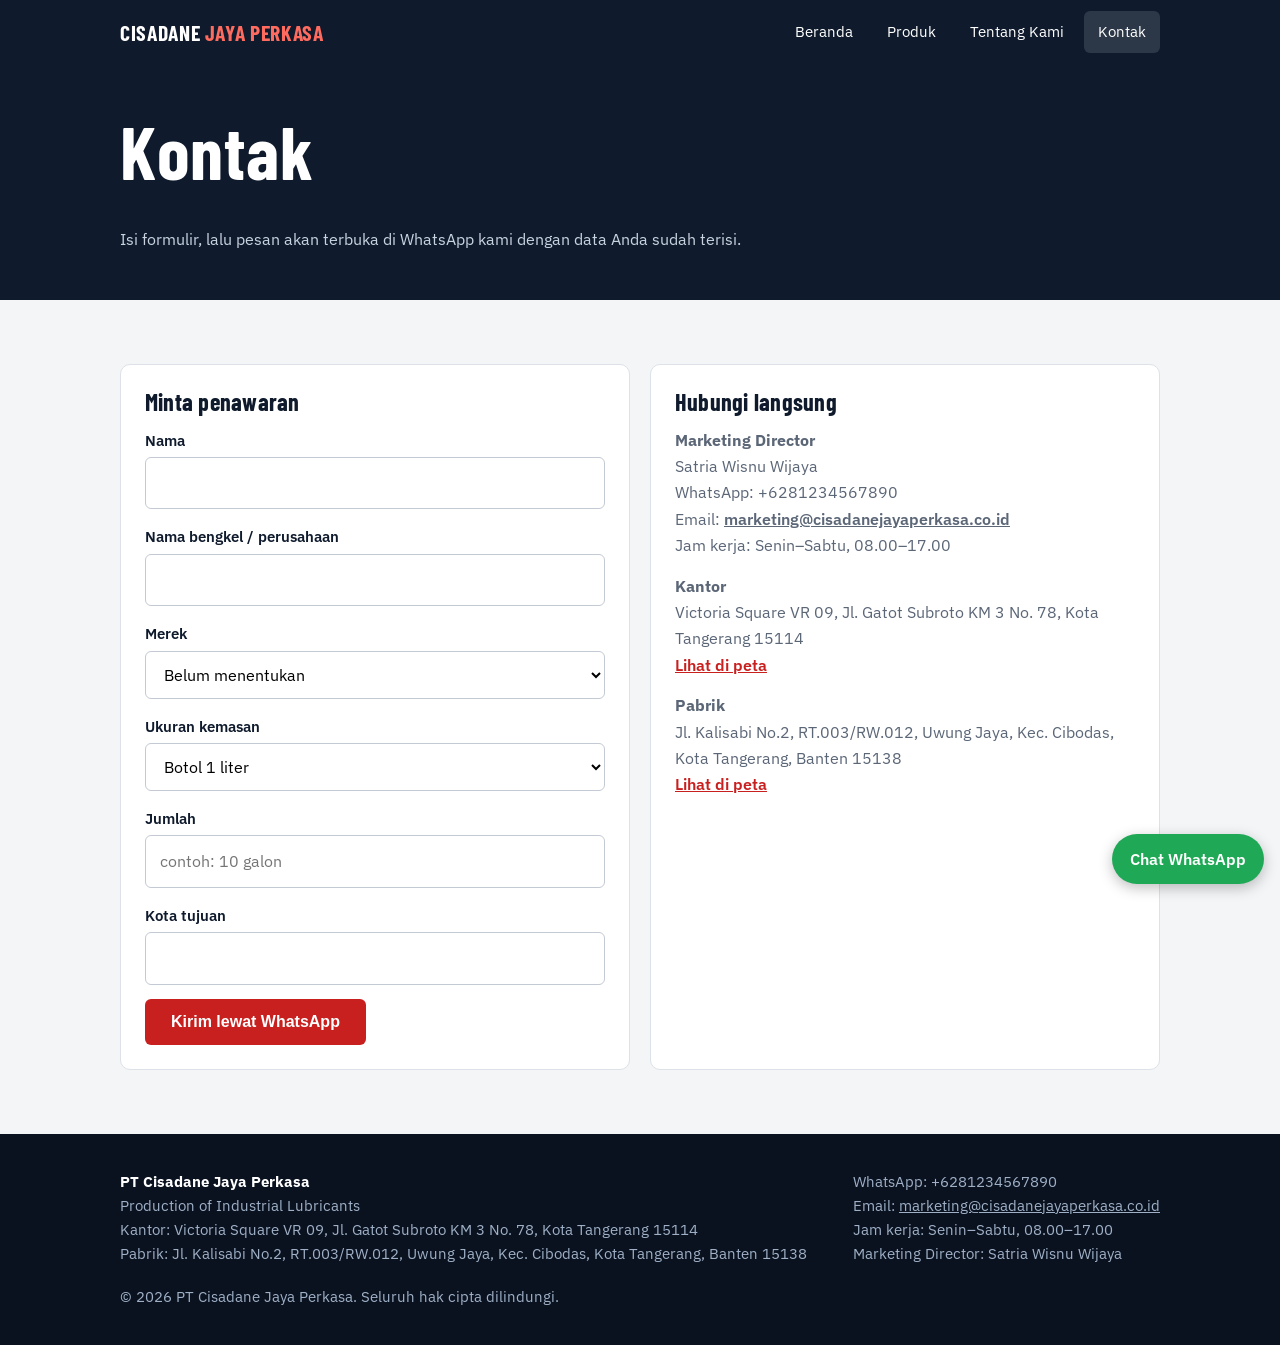
==== kontak.html @ 40fa808e "Bismillah meluncur" ====
<!doctype html><html lang="id"><head><meta charset="utf-8"><meta name="viewport" content="width=device-width,initial-scale=1"><title>Kontak dan Minta Penawaran | PT Cisadane Jaya Perkasa</title><meta name="description" content="Hubungi PT Cisadane Jaya Perkasa untuk penawaran oli ATF.">
<link rel="preconnect" href="https://fonts.googleapis.com"><link rel="preconnect" href="https://fonts.gstatic.com" crossorigin><link href="https://fonts.googleapis.com/css2?family=Barlow+Condensed:wght@600;700&family=IBM+Plex+Sans:wght@400;600&display=swap" rel="stylesheet"><link rel="stylesheet" href="style.css"></head><body>
<header><div class="w"><a class="logo" href="index.html">CISADANE <b>JAYA PERKASA</b></a><input type="checkbox" id="t"><label for="t" class="burger" aria-label="Menu">&#9776;</label><nav><a href="index.html">Beranda</a><a href="produk.html">Produk</a><a href="tentang.html">Tentang Kami</a><a href="kontak.html" class=on>Kontak</a></nav></div></header>
<div class="pg"><div class="w"><h1>Kontak</h1><p>Isi formulir, lalu pesan akan terbuka di WhatsApp kami dengan data Anda sudah terisi.</p></div></div>
<section><div class="w"><div class="grid"><div class="card"><h3>Minta penawaran</h3>
<form id="f"><label for="n">Nama</label><input id="n" required><label for="p">Nama bengkel / perusahaan</label><input id="p">
<label for="m">Merek</label><select id="m"><option>Belum menentukan</option><option>BESTRON</option><option>VESH</option><option>NATIONAL OIL</option><option>NATIONAL PELUMAS</option><option>GP OIL</option></select>
<label for="u">Ukuran kemasan</label><select id="u"><option>Botol 1 liter</option><option>Galon 4 liter</option><option>Jerigen 20 liter</option><option>Drum 200 liter</option></select>
<label for="j">Jumlah</label><input id="j" placeholder="contoh: 10 galon" required><label for="k">Kota tujuan</label><input id="k"><button class="btn" type="submit">Kirim lewat WhatsApp</button></form></div>
<div class="card"><h3>Hubungi langsung</h3><p><strong>Marketing Director</strong><br>Satria Wisnu Wijaya<br>WhatsApp: +6281234567890<br>Email: <a href="mailto:marketing@cisadanejayaperkasa.co.id" style="color:inherit">marketing@cisadanejayaperkasa.co.id</a><br>Jam kerja: Senin&ndash;Sabtu, 08.00&ndash;17.00</p>
<p><strong>Kantor</strong><br>Victoria Square VR 09, Jl. Gatot Subroto KM 3 No. 78, Kota Tangerang 15114<br><a href="https://www.google.com/maps/search/?api=1&query=Victoria%20Square%20VR%2009%2C%20Jl.%20Gatot%20Subroto%20KM%203%20No.%2078%2C%20Kota%20Tangerang%2015114" target="_blank" rel="noopener" style="color:var(--red)">Lihat di peta</a></p><p><strong>Pabrik</strong><br>Jl. Kalisabi No.2, RT.003/RW.012, Uwung Jaya, Kec. Cibodas, Kota Tangerang, Banten 15138<br><a href="https://www.google.com/maps/search/?api=1&query=Jl.%20Kalisabi%20No.2%2C%20RT.003/RW.012%2C%20Uwung%20Jaya%2C%20Kec.%20Cibodas%2C%20Kota%20Tangerang%2C%20Banten%2015138" target="_blank" rel="noopener" style="color:var(--red)">Lihat di peta</a></p></div></div></div></section>
<script>document.getElementById('f').addEventListener('submit',function(e){e.preventDefault();var v=function(i){return document.getElementById(i).value};
var t='Halo, saya '+v('n')+(v('p')?' dari '+v('p'):'')+'. Saya ingin minta penawaran oli ATF: '+v('j')+' ('+v('u')+', merek '+v('m')+')'+(v('k')?', kirim ke '+v('k'):'')+'.';
window.open('https://wa.me/6281234567890?text='+encodeURIComponent(t),'_blank')});</script>
<footer><div class="w"><div><strong style="color:#fff">PT Cisadane Jaya Perkasa</strong><br>Production of Industrial Lubricants<br>Kantor: Victoria Square VR 09, Jl. Gatot Subroto KM 3 No. 78, Kota Tangerang 15114<br>Pabrik: Jl. Kalisabi No.2, RT.003/RW.012, Uwung Jaya, Kec. Cibodas, Kota Tangerang, Banten 15138</div><div>WhatsApp: +6281234567890<br>Email: <a href="mailto:marketing@cisadanejayaperkasa.co.id" style="color:inherit">marketing@cisadanejayaperkasa.co.id</a><br>Jam kerja: Senin&ndash;Sabtu, 08.00&ndash;17.00<br>Marketing Director: Satria Wisnu Wijaya</div></div><div class="w" style="margin-top:18px">&copy; 2026 PT Cisadane Jaya Perkasa. Seluruh hak cipta dilindungi.</div></footer>
<a class="wa" href="https://wa.me/6281234567890?text=Halo,%20saya%20ingin%20tanya%20harga%20oli%20ATF">Chat WhatsApp</a></body></html>
---- style.css ----
:root{--ink:#0f1b2d;--red:#c8201f;--red2:#a21917;--bg:#f3f5f7;--card:#fff;--mut:#5b6677;--line:#dde2e8}
*{box-sizing:border-box}html{scroll-behavior:smooth}
body{margin:0;font:16px/1.65 'IBM Plex Sans',system-ui,sans-serif;color:var(--ink);background:var(--bg)}
h1,h2,h3{font-family:'Barlow Condensed','Arial Narrow',sans-serif;line-height:1.05;margin:0 0 .5em;letter-spacing:.01em}
h1{font-size:clamp(2.6rem,7vw,4.6rem);font-weight:700}h2{font-size:clamp(1.9rem,4vw,2.8rem)}h3{font-size:1.5rem}
a{color:inherit}.w{max-width:1080px;margin:0 auto;padding:0 20px}
header{background:var(--ink);color:#fff;position:sticky;top:0;z-index:9}
header .w{display:flex;align-items:center;justify-content:space-between;min-height:64px}
.logo{font:700 1.35rem 'Barlow Condensed',sans-serif;text-decoration:none;letter-spacing:.03em}.logo b{color:#ff6b5e}
nav{display:flex;gap:6px}nav a{padding:8px 14px;text-decoration:none;border-radius:6px;font-size:.95rem}
nav a:hover,nav a.on{background:rgba(255,255,255,.12)}
#t{display:none}.burger{display:none;cursor:pointer;padding:8px;font-size:1.6rem}
@media(max-width:720px){.burger{display:block}nav{display:none;position:absolute;top:64px;left:0;right:0;background:var(--ink);flex-direction:column;padding:10px 20px 16px}#t:checked~nav{display:flex}}
.btn{display:inline-block;background:var(--red);color:#fff;padding:14px 26px;border-radius:6px;font-weight:600;text-decoration:none;border:0;font-size:1rem;cursor:pointer}
.btn:hover{background:var(--red2)}.btn.o{background:transparent;border:2px solid currentColor}
.hero{background:var(--ink);color:#fff;padding:64px 0 72px}
.hero .w{display:grid;grid-template-columns:1.3fr .7fr;gap:40px;align-items:center}
.hero p{font-size:1.15rem;max-width:34em;color:#c9d3e0}.hero .acts{display:flex;gap:12px;flex-wrap:wrap;margin-top:28px}
@media(max-width:820px){.hero .w{grid-template-columns:1fr}.dip{max-width:200px;margin:0 auto}}
.dip svg{width:100%;height:auto}
.fill{animation:rise 1.6s .2s cubic-bezier(.2,.8,.2,1) both}@keyframes rise{from{transform:translateY(120px)}to{transform:none}}
@media(prefers-reduced-motion:reduce){.fill{animation:none}}
section{padding:64px 0}.alt{background:#fff}
.grid{display:grid;gap:20px;grid-template-columns:repeat(auto-fit,minmax(240px,1fr))}
.card{background:var(--card);border:1px solid var(--line);border-radius:10px;padding:24px}
.alt .card{background:var(--bg)}.card p{margin:0;color:var(--mut)}
.pg{background:var(--ink);color:#fff;padding:48px 0}.pg p{color:#c9d3e0;max-width:40em;margin:0}
.spec{width:100%;border-collapse:collapse;background:#fff;border:1px solid var(--line);border-radius:10px;overflow:hidden}
.spec th,.spec td{text-align:left;padding:14px 18px;border-bottom:1px solid var(--line);vertical-align:top}
.spec th{width:34%;background:#eef1f5}.tw{overflow-x:auto}
.stat{font:700 3rem 'Barlow Condensed',sans-serif;color:var(--red);line-height:1}
.cta{background:var(--red);color:#fff;text-align:center}.cta .btn{background:#fff;color:var(--red2)}.cta p{max-width:36em;margin:0 auto 24px}
.note{font-size:.88rem;color:var(--mut)}
input,select,textarea{width:100%;padding:12px 14px;border:1px solid #c3cad4;border-radius:6px;font:inherit;margin:4px 0 14px;background:#fff}
label{font-weight:600;font-size:.92rem}
footer{background:#0a1220;color:#9fb0c6;padding:36px 0;font-size:.92rem}footer .w{display:flex;justify-content:space-between;gap:20px;flex-wrap:wrap}
.wa{position:fixed;right:16px;bottom:16px;background:#1fa855;color:#fff;padding:12px 18px;border-radius:999px;text-decoration:none;font-weight:600;box-shadow:0 4px 14px rgba(0,0,0,.25);z-index:9}
:focus-visible{outline:3px solid #ffb199;outline-offset:2px}

.hero{background:linear-gradient(rgba(15,27,45,.9),rgba(15,27,45,.82)),url(images/hero.webp) center/cover}
.ic{width:52px;height:52px;border-radius:12px;background:#fde8e6;color:var(--red);display:grid;place-items:center;margin-bottom:16px}.ic svg{width:28px;height:28px}
.alt .ic{background:#fff}
.card{transition:transform .2s,box-shadow .2s}.card:hover{transform:translateY(-4px);box-shadow:0 10px 24px rgba(15,27,45,.12)}
.pc{padding:0;overflow:hidden}.pc img{display:block;width:100%;height:auto;background:#dde2e8}.cb{padding:20px 22px 24px}
.banner{display:block;width:100%;height:auto;border-radius:12px;margin-bottom:36px}
@media(prefers-reduced-motion:reduce){.card{transition:none}.card:hover{transform:none}}
.ci{text-align:center}.ci .ic{margin:0 auto 16px}

.brands{display:grid;grid-template-columns:repeat(auto-fit,minmax(170px,1fr));gap:16px}
.brand{background:#fff;border:1px solid var(--line);border-top:4px solid var(--red);border-radius:10px;padding:28px 12px;text-align:center;font:700 1.45rem 'Barlow Condensed',sans-serif;letter-spacing:.04em}
.card p+p{margin-top:14px}.card p a{font-weight:600}

.g5{grid-template-columns:repeat(auto-fit,minmax(190px,1fr))}.g5 .cb{padding:16px 16px 20px}.g5 h3{font-size:1.3rem}.g5 p{font-size:.92rem}.card p a{color:var(--red)}
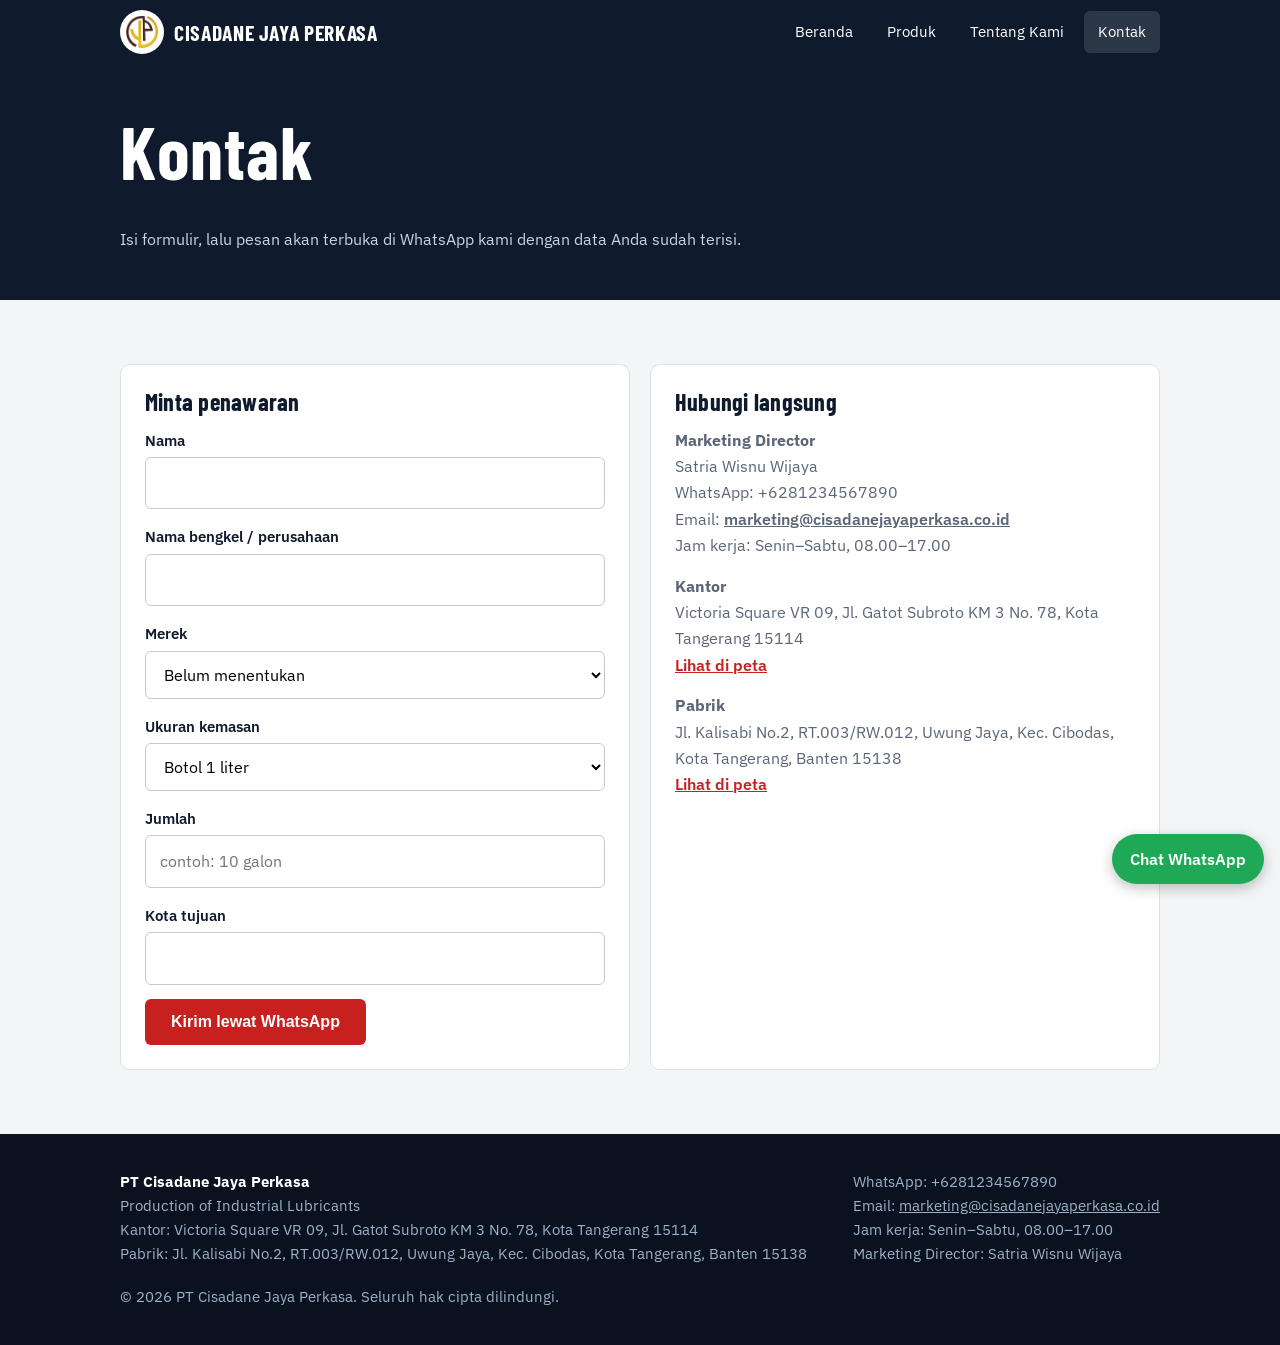
==== commit d5985cf0: "nambah" ====
--- a/kontak.html
+++ b/kontak.html
@@ -1,6 +1,6 @@
 <!doctype html><html lang="id"><head><meta charset="utf-8"><meta name="viewport" content="width=device-width,initial-scale=1"><title>Kontak dan Minta Penawaran | PT Cisadane Jaya Perkasa</title><meta name="description" content="Hubungi PT Cisadane Jaya Perkasa untuk penawaran oli ATF.">
-<link rel="preconnect" href="https://fonts.googleapis.com"><link rel="preconnect" href="https://fonts.gstatic.com" crossorigin><link href="https://fonts.googleapis.com/css2?family=Barlow+Condensed:wght@600;700&family=IBM+Plex+Sans:wght@400;600&display=swap" rel="stylesheet"><link rel="stylesheet" href="style.css"></head><body>
-<header><div class="w"><a class="logo" href="index.html">CISADANE <b>JAYA PERKASA</b></a><input type="checkbox" id="t"><label for="t" class="burger" aria-label="Menu">&#9776;</label><nav><a href="index.html">Beranda</a><a href="produk.html">Produk</a><a href="tentang.html">Tentang Kami</a><a href="kontak.html" class=on>Kontak</a></nav></div></header>
+<link rel="preconnect" href="https://fonts.googleapis.com"><link rel="preconnect" href="https://fonts.gstatic.com" crossorigin><link href="https://fonts.googleapis.com/css2?family=Barlow+Condensed:wght@600;700&family=IBM+Plex+Sans:wght@400;600&display=swap" rel="stylesheet"><link rel="icon" href="images/logo.webp" type="image/webp"><link rel="stylesheet" href="style.css"></head><body>
+<header><div class="w"><a class="logo" href="index.html"><img class="lg" src="images/logo.webp" alt="Logo PT Cisadane Jaya Perkasa" width="44" height="44"><span>CISADANE JAYA PERKASA</span></a><input type="checkbox" id="t"><label for="t" class="burger" aria-label="Menu">&#9776;</label><nav><a href="index.html">Beranda</a><a href="produk.html">Produk</a><a href="tentang.html">Tentang Kami</a><a href="kontak.html" class=on>Kontak</a></nav></div></header>
 <div class="pg"><div class="w"><h1>Kontak</h1><p>Isi formulir, lalu pesan akan terbuka di WhatsApp kami dengan data Anda sudah terisi.</p></div></div>
 <section><div class="w"><div class="grid"><div class="card"><h3>Minta penawaran</h3>
 <form id="f"><label for="n">Nama</label><input id="n" required><label for="p">Nama bengkel / perusahaan</label><input id="p">
--- a/style.css
+++ b/style.css
@@ -51,3 +51,8 @@
 .card p+p{margin-top:14px}.card p a{font-weight:600}
 
 .g5{grid-template-columns:repeat(auto-fit,minmax(190px,1fr))}.g5 .cb{padding:16px 16px 20px}.g5 h3{font-size:1.3rem}.g5 p{font-size:.92rem}.card p a{color:var(--red)}
+
+.logo{display:flex;align-items:center;gap:10px;color:#fff}.logo span{color:#fff}
+.lg{width:44px;height:44px;object-fit:contain;background:#fff;border-radius:50%;padding:5px;flex:none}
+@media(max-width:380px){.logo span{font-size:1.1rem}}
+.g5 .pc img{background:#fff}
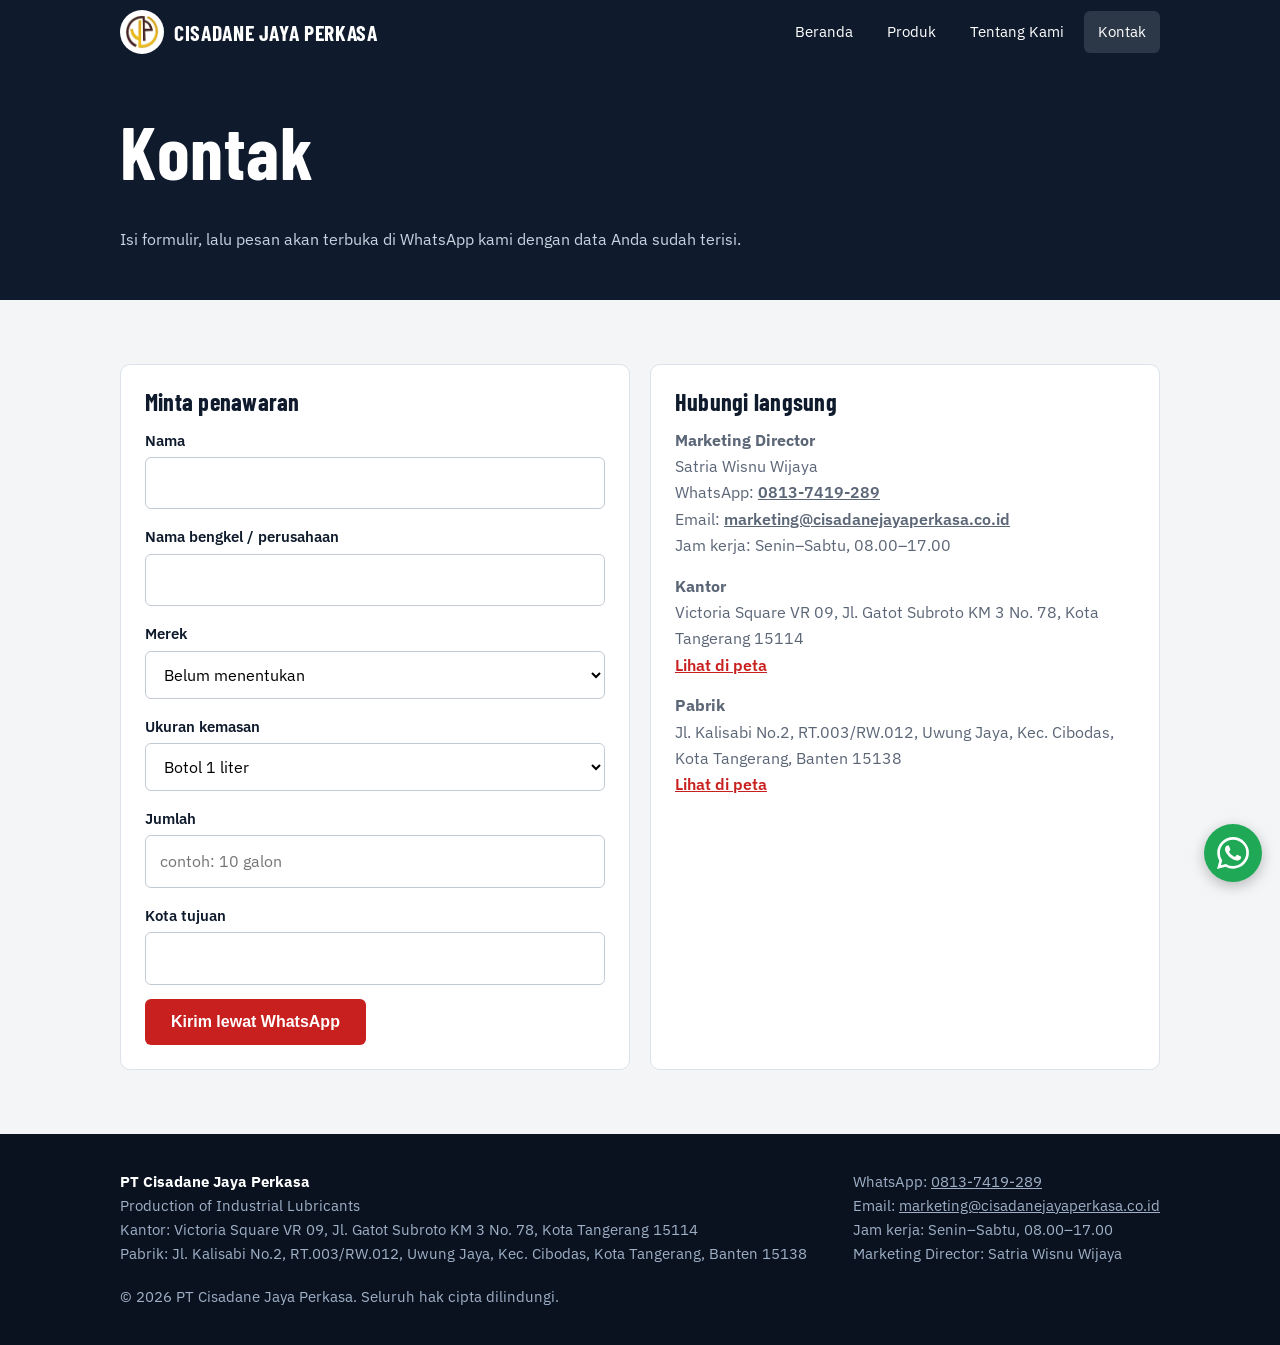
==== commit 949e2468: "nambah" ====
--- a/kontak.html
+++ b/kontak.html
@@ -7,10 +7,10 @@
 <label for="m">Merek</label><select id="m"><option>Belum menentukan</option><option>BESTRON</option><option>VESH</option><option>NATIONAL OIL</option><option>NATIONAL PELUMAS</option><option>GP OIL</option></select>
 <label for="u">Ukuran kemasan</label><select id="u"><option>Botol 1 liter</option><option>Galon 4 liter</option><option>Jerigen 20 liter</option><option>Drum 200 liter</option></select>
 <label for="j">Jumlah</label><input id="j" placeholder="contoh: 10 galon" required><label for="k">Kota tujuan</label><input id="k"><button class="btn" type="submit">Kirim lewat WhatsApp</button></form></div>
-<div class="card"><h3>Hubungi langsung</h3><p><strong>Marketing Director</strong><br>Satria Wisnu Wijaya<br>WhatsApp: +6281234567890<br>Email: <a href="mailto:marketing@cisadanejayaperkasa.co.id" style="color:inherit">marketing@cisadanejayaperkasa.co.id</a><br>Jam kerja: Senin&ndash;Sabtu, 08.00&ndash;17.00</p>
+<div class="card"><h3>Hubungi langsung</h3><p><strong>Marketing Director</strong><br>Satria Wisnu Wijaya<br>WhatsApp: <a href="https://wa.me/628137419289" style="color:inherit">0813-7419-289</a><br>Email: <a href="mailto:marketing@cisadanejayaperkasa.co.id" style="color:inherit">marketing@cisadanejayaperkasa.co.id</a><br>Jam kerja: Senin&ndash;Sabtu, 08.00&ndash;17.00</p>
 <p><strong>Kantor</strong><br>Victoria Square VR 09, Jl. Gatot Subroto KM 3 No. 78, Kota Tangerang 15114<br><a href="https://www.google.com/maps/search/?api=1&query=Victoria%20Square%20VR%2009%2C%20Jl.%20Gatot%20Subroto%20KM%203%20No.%2078%2C%20Kota%20Tangerang%2015114" target="_blank" rel="noopener" style="color:var(--red)">Lihat di peta</a></p><p><strong>Pabrik</strong><br>Jl. Kalisabi No.2, RT.003/RW.012, Uwung Jaya, Kec. Cibodas, Kota Tangerang, Banten 15138<br><a href="https://www.google.com/maps/search/?api=1&query=Jl.%20Kalisabi%20No.2%2C%20RT.003/RW.012%2C%20Uwung%20Jaya%2C%20Kec.%20Cibodas%2C%20Kota%20Tangerang%2C%20Banten%2015138" target="_blank" rel="noopener" style="color:var(--red)">Lihat di peta</a></p></div></div></div></section>
 <script>document.getElementById('f').addEventListener('submit',function(e){e.preventDefault();var v=function(i){return document.getElementById(i).value};
 var t='Halo, saya '+v('n')+(v('p')?' dari '+v('p'):'')+'. Saya ingin minta penawaran oli ATF: '+v('j')+' ('+v('u')+', merek '+v('m')+')'+(v('k')?', kirim ke '+v('k'):'')+'.';
-window.open('https://wa.me/6281234567890?text='+encodeURIComponent(t),'_blank')});</script>
-<footer><div class="w"><div><strong style="color:#fff">PT Cisadane Jaya Perkasa</strong><br>Production of Industrial Lubricants<br>Kantor: Victoria Square VR 09, Jl. Gatot Subroto KM 3 No. 78, Kota Tangerang 15114<br>Pabrik: Jl. Kalisabi No.2, RT.003/RW.012, Uwung Jaya, Kec. Cibodas, Kota Tangerang, Banten 15138</div><div>WhatsApp: +6281234567890<br>Email: <a href="mailto:marketing@cisadanejayaperkasa.co.id" style="color:inherit">marketing@cisadanejayaperkasa.co.id</a><br>Jam kerja: Senin&ndash;Sabtu, 08.00&ndash;17.00<br>Marketing Director: Satria Wisnu Wijaya</div></div><div class="w" style="margin-top:18px">&copy; 2026 PT Cisadane Jaya Perkasa. Seluruh hak cipta dilindungi.</div></footer>
-<a class="wa" href="https://wa.me/6281234567890?text=Halo,%20saya%20ingin%20tanya%20harga%20oli%20ATF">Chat WhatsApp</a></body></html>+window.open('https://wa.me/628137419289?text='+encodeURIComponent(t),'_blank')});</script>
+<footer><div class="w"><div><strong style="color:#fff">PT Cisadane Jaya Perkasa</strong><br>Production of Industrial Lubricants<br>Kantor: Victoria Square VR 09, Jl. Gatot Subroto KM 3 No. 78, Kota Tangerang 15114<br>Pabrik: Jl. Kalisabi No.2, RT.003/RW.012, Uwung Jaya, Kec. Cibodas, Kota Tangerang, Banten 15138</div><div>WhatsApp: <a href="https://wa.me/628137419289" style="color:inherit">0813-7419-289</a><br>Email: <a href="mailto:marketing@cisadanejayaperkasa.co.id" style="color:inherit">marketing@cisadanejayaperkasa.co.id</a><br>Jam kerja: Senin&ndash;Sabtu, 08.00&ndash;17.00<br>Marketing Director: Satria Wisnu Wijaya</div></div><div class="w" style="margin-top:18px">&copy; 2026 PT Cisadane Jaya Perkasa. Seluruh hak cipta dilindungi.</div></footer>
+<a class="wa" href="https://wa.me/628137419289?text=Halo,%20saya%20ingin%20tanya%20harga%20oli%20ATF" target="_blank" rel="noopener" aria-label="Chat WhatsApp" title="Chat WhatsApp"><svg viewBox="0 0 24 24" aria-hidden="true"><path fill="#fff" d="M17.472 14.382c-.297-.149-1.758-.867-2.03-.967-.273-.099-.471-.148-.67.15-.197.297-.767.966-.94 1.164-.173.199-.347.223-.644.075-.297-.15-1.255-.463-2.39-1.475-.883-.788-1.48-1.761-1.653-2.059-.173-.297-.018-.458.13-.606.134-.133.298-.347.446-.52.149-.174.198-.298.298-.497.099-.198.05-.371-.025-.52-.075-.149-.669-1.612-.916-2.207-.242-.579-.487-.5-.669-.51-.173-.008-.371-.01-.57-.01-.198 0-.52.074-.792.372-.272.297-1.04 1.016-1.04 2.479 0 1.462 1.065 2.875 1.213 3.074.149.198 2.096 3.2 5.077 4.487.709.306 1.262.489 1.694.625.712.227 1.36.195 1.871.118.571-.085 1.758-.719 2.006-1.413.248-.694.248-1.289.173-1.413-.074-.124-.272-.198-.57-.347m-5.421 7.403h-.004a9.87 9.87 0 01-5.031-1.378l-.361-.214-3.741.982.998-3.648-.235-.374a9.86 9.86 0 01-1.51-5.26c.001-5.45 4.436-9.884 9.888-9.884 2.64 0 5.122 1.03 6.988 2.898a9.825 9.825 0 012.893 6.994c-.003 5.45-4.437 9.884-9.885 9.884m8.413-18.297A11.815 11.815 0 0012.05 0C5.495 0 .16 5.335.157 11.892c0 2.096.547 4.142 1.588 5.945L.057 24l6.305-1.654a11.882 11.882 0 005.683 1.448h.005c6.554 0 11.89-5.335 11.893-11.893a11.821 11.821 0 00-3.48-8.413z"/></svg></a></body></html>
--- a/style.css
+++ b/style.css
@@ -56,3 +56,7 @@
 .lg{width:44px;height:44px;object-fit:contain;background:#fff;border-radius:50%;padding:5px;flex:none}
 @media(max-width:380px){.logo span{font-size:1.1rem}}
 .g5 .pc img{background:#fff}
+
+.wa{width:58px;height:58px;padding:0;border-radius:50%;display:grid;place-items:center;right:18px;bottom:calc(18px + env(safe-area-inset-bottom,0px));transition:transform .2s}
+.wa svg{width:32px;height:32px}.wa:hover{transform:scale(1.08)}
+@media(prefers-reduced-motion:reduce){.wa{transition:none}.wa:hover{transform:none}}
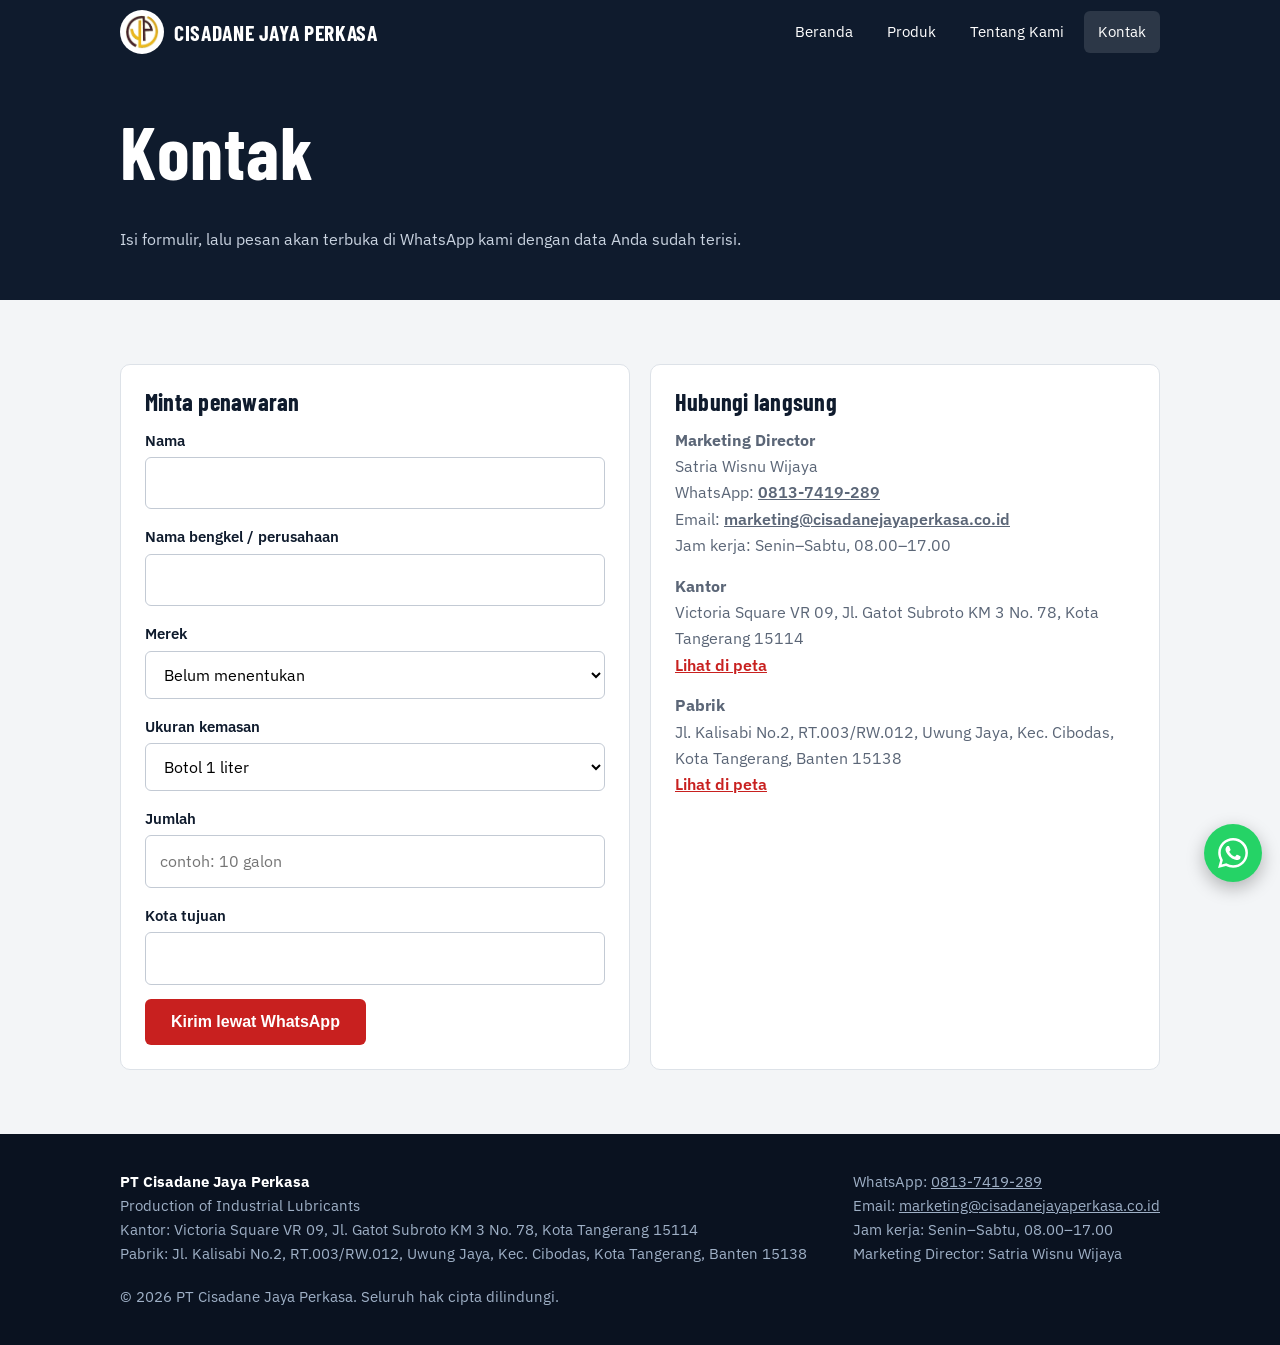
==== commit aa0a929c: "nambah" ====
--- a/kontak.html
+++ b/kontak.html
@@ -1,5 +1,5 @@
 <!doctype html><html lang="id"><head><meta charset="utf-8"><meta name="viewport" content="width=device-width,initial-scale=1"><title>Kontak dan Minta Penawaran | PT Cisadane Jaya Perkasa</title><meta name="description" content="Hubungi PT Cisadane Jaya Perkasa untuk penawaran oli ATF.">
-<link rel="preconnect" href="https://fonts.googleapis.com"><link rel="preconnect" href="https://fonts.gstatic.com" crossorigin><link href="https://fonts.googleapis.com/css2?family=Barlow+Condensed:wght@600;700&family=IBM+Plex+Sans:wght@400;600&display=swap" rel="stylesheet"><link rel="icon" href="images/logo.webp" type="image/webp"><link rel="stylesheet" href="style.css"></head><body>
+<link rel="preconnect" href="https://fonts.googleapis.com"><link rel="preconnect" href="https://fonts.gstatic.com" crossorigin><link href="https://fonts.googleapis.com/css2?family=Barlow+Condensed:wght@600;700&family=IBM+Plex+Sans:wght@400;600&display=swap" rel="stylesheet"><link rel="icon" href="images/logo.webp" type="image/webp"><link rel="stylesheet" href="style.css?v=2"></head><body>
 <header><div class="w"><a class="logo" href="index.html"><img class="lg" src="images/logo.webp" alt="Logo PT Cisadane Jaya Perkasa" width="44" height="44"><span>CISADANE JAYA PERKASA</span></a><input type="checkbox" id="t"><label for="t" class="burger" aria-label="Menu">&#9776;</label><nav><a href="index.html">Beranda</a><a href="produk.html">Produk</a><a href="tentang.html">Tentang Kami</a><a href="kontak.html" class=on>Kontak</a></nav></div></header>
 <div class="pg"><div class="w"><h1>Kontak</h1><p>Isi formulir, lalu pesan akan terbuka di WhatsApp kami dengan data Anda sudah terisi.</p></div></div>
 <section><div class="w"><div class="grid"><div class="card"><h3>Minta penawaran</h3>
@@ -13,4 +13,4 @@
 var t='Halo, saya '+v('n')+(v('p')?' dari '+v('p'):'')+'. Saya ingin minta penawaran oli ATF: '+v('j')+' ('+v('u')+', merek '+v('m')+')'+(v('k')?', kirim ke '+v('k'):'')+'.';
 window.open('https://wa.me/628137419289?text='+encodeURIComponent(t),'_blank')});</script>
 <footer><div class="w"><div><strong style="color:#fff">PT Cisadane Jaya Perkasa</strong><br>Production of Industrial Lubricants<br>Kantor: Victoria Square VR 09, Jl. Gatot Subroto KM 3 No. 78, Kota Tangerang 15114<br>Pabrik: Jl. Kalisabi No.2, RT.003/RW.012, Uwung Jaya, Kec. Cibodas, Kota Tangerang, Banten 15138</div><div>WhatsApp: <a href="https://wa.me/628137419289" style="color:inherit">0813-7419-289</a><br>Email: <a href="mailto:marketing@cisadanejayaperkasa.co.id" style="color:inherit">marketing@cisadanejayaperkasa.co.id</a><br>Jam kerja: Senin&ndash;Sabtu, 08.00&ndash;17.00<br>Marketing Director: Satria Wisnu Wijaya</div></div><div class="w" style="margin-top:18px">&copy; 2026 PT Cisadane Jaya Perkasa. Seluruh hak cipta dilindungi.</div></footer>
-<a class="wa" href="https://wa.me/628137419289?text=Halo,%20saya%20ingin%20tanya%20harga%20oli%20ATF" target="_blank" rel="noopener" aria-label="Chat WhatsApp" title="Chat WhatsApp"><svg viewBox="0 0 24 24" aria-hidden="true"><path fill="#fff" d="M17.472 14.382c-.297-.149-1.758-.867-2.03-.967-.273-.099-.471-.148-.67.15-.197.297-.767.966-.94 1.164-.173.199-.347.223-.644.075-.297-.15-1.255-.463-2.39-1.475-.883-.788-1.48-1.761-1.653-2.059-.173-.297-.018-.458.13-.606.134-.133.298-.347.446-.52.149-.174.198-.298.298-.497.099-.198.05-.371-.025-.52-.075-.149-.669-1.612-.916-2.207-.242-.579-.487-.5-.669-.51-.173-.008-.371-.01-.57-.01-.198 0-.52.074-.792.372-.272.297-1.04 1.016-1.04 2.479 0 1.462 1.065 2.875 1.213 3.074.149.198 2.096 3.2 5.077 4.487.709.306 1.262.489 1.694.625.712.227 1.36.195 1.871.118.571-.085 1.758-.719 2.006-1.413.248-.694.248-1.289.173-1.413-.074-.124-.272-.198-.57-.347m-5.421 7.403h-.004a9.87 9.87 0 01-5.031-1.378l-.361-.214-3.741.982.998-3.648-.235-.374a9.86 9.86 0 01-1.51-5.26c.001-5.45 4.436-9.884 9.888-9.884 2.64 0 5.122 1.03 6.988 2.898a9.825 9.825 0 012.893 6.994c-.003 5.45-4.437 9.884-9.885 9.884m8.413-18.297A11.815 11.815 0 0012.05 0C5.495 0 .16 5.335.157 11.892c0 2.096.547 4.142 1.588 5.945L.057 24l6.305-1.654a11.882 11.882 0 005.683 1.448h.005c6.554 0 11.89-5.335 11.893-11.893a11.821 11.821 0 00-3.48-8.413z"/></svg></a></body></html>+<a class="wa" href="https://wa.me/628137419289?text=Halo,%20saya%20ingin%20tanya%20harga%20oli%20ATF" target="_blank" rel="noopener" aria-label="Chat WhatsApp" title="Chat WhatsApp"><svg viewBox="0 0 24 24" width="30" height="30" fill="currentColor" aria-hidden="true" focusable="false"><path d="M17.472 14.382c-.297-.149-1.758-.867-2.03-.967-.273-.099-.471-.148-.67.15-.197.297-.767.966-.94 1.164-.173.199-.347.223-.644.075-.297-.15-1.255-.463-2.39-1.475-.883-.788-1.48-1.761-1.653-2.059-.173-.297-.018-.458.13-.606.134-.133.298-.347.446-.52.149-.174.198-.298.298-.497.099-.198.05-.371-.025-.52-.075-.149-.669-1.612-.916-2.207-.242-.579-.487-.5-.669-.51-.173-.008-.371-.01-.57-.01-.198 0-.52.074-.792.372-.272.297-1.04 1.016-1.04 2.479 0 1.462 1.065 2.875 1.213 3.074.149.198 2.096 3.2 5.077 4.487.709.306 1.262.489 1.694.625.712.227 1.36.195 1.871.118.571-.085 1.758-.719 2.006-1.413.248-.694.248-1.289.173-1.413-.074-.124-.272-.198-.57-.347m-5.421 7.403h-.004a9.87 9.87 0 01-5.031-1.378l-.361-.214-3.741.982.998-3.648-.235-.374a9.86 9.86 0 01-1.51-5.26c.001-5.45 4.436-9.884 9.888-9.884 2.64 0 5.122 1.03 6.988 2.898a9.825 9.825 0 012.893 6.994c-.003 5.45-4.437 9.884-9.885 9.884m8.413-18.297A11.815 11.815 0 0012.05 0C5.495 0 .16 5.335.157 11.892c0 2.096.547 4.142 1.588 5.945L.057 24l6.305-1.654a11.882 11.882 0 005.683 1.448h.005c6.554 0 11.89-5.335 11.893-11.893a11.821 11.821 0 00-3.48-8.413z"/></svg></a></body></html>
--- a/style.css
+++ b/style.css
@@ -60,3 +60,7 @@
 .wa{width:58px;height:58px;padding:0;border-radius:50%;display:grid;place-items:center;right:18px;bottom:calc(18px + env(safe-area-inset-bottom,0px));transition:transform .2s}
 .wa svg{width:32px;height:32px}.wa:hover{transform:scale(1.08)}
 @media(prefers-reduced-motion:reduce){.wa{transition:none}.wa:hover{transform:none}}
+
+/* floating WhatsApp: round icon button (final) */
+.wa{position:fixed;right:18px;bottom:calc(18px + env(safe-area-inset-bottom,0px));z-index:50;width:58px;height:58px;padding:0;border-radius:50%;background:#25d366;color:#fff;display:flex;align-items:center;justify-content:center;box-shadow:0 6px 18px rgba(0,0,0,.28);transition:transform .2s;text-decoration:none}
+.wa svg{width:30px;height:30px;flex:none;display:block;fill:currentColor}.wa:hover{transform:scale(1.08)}
